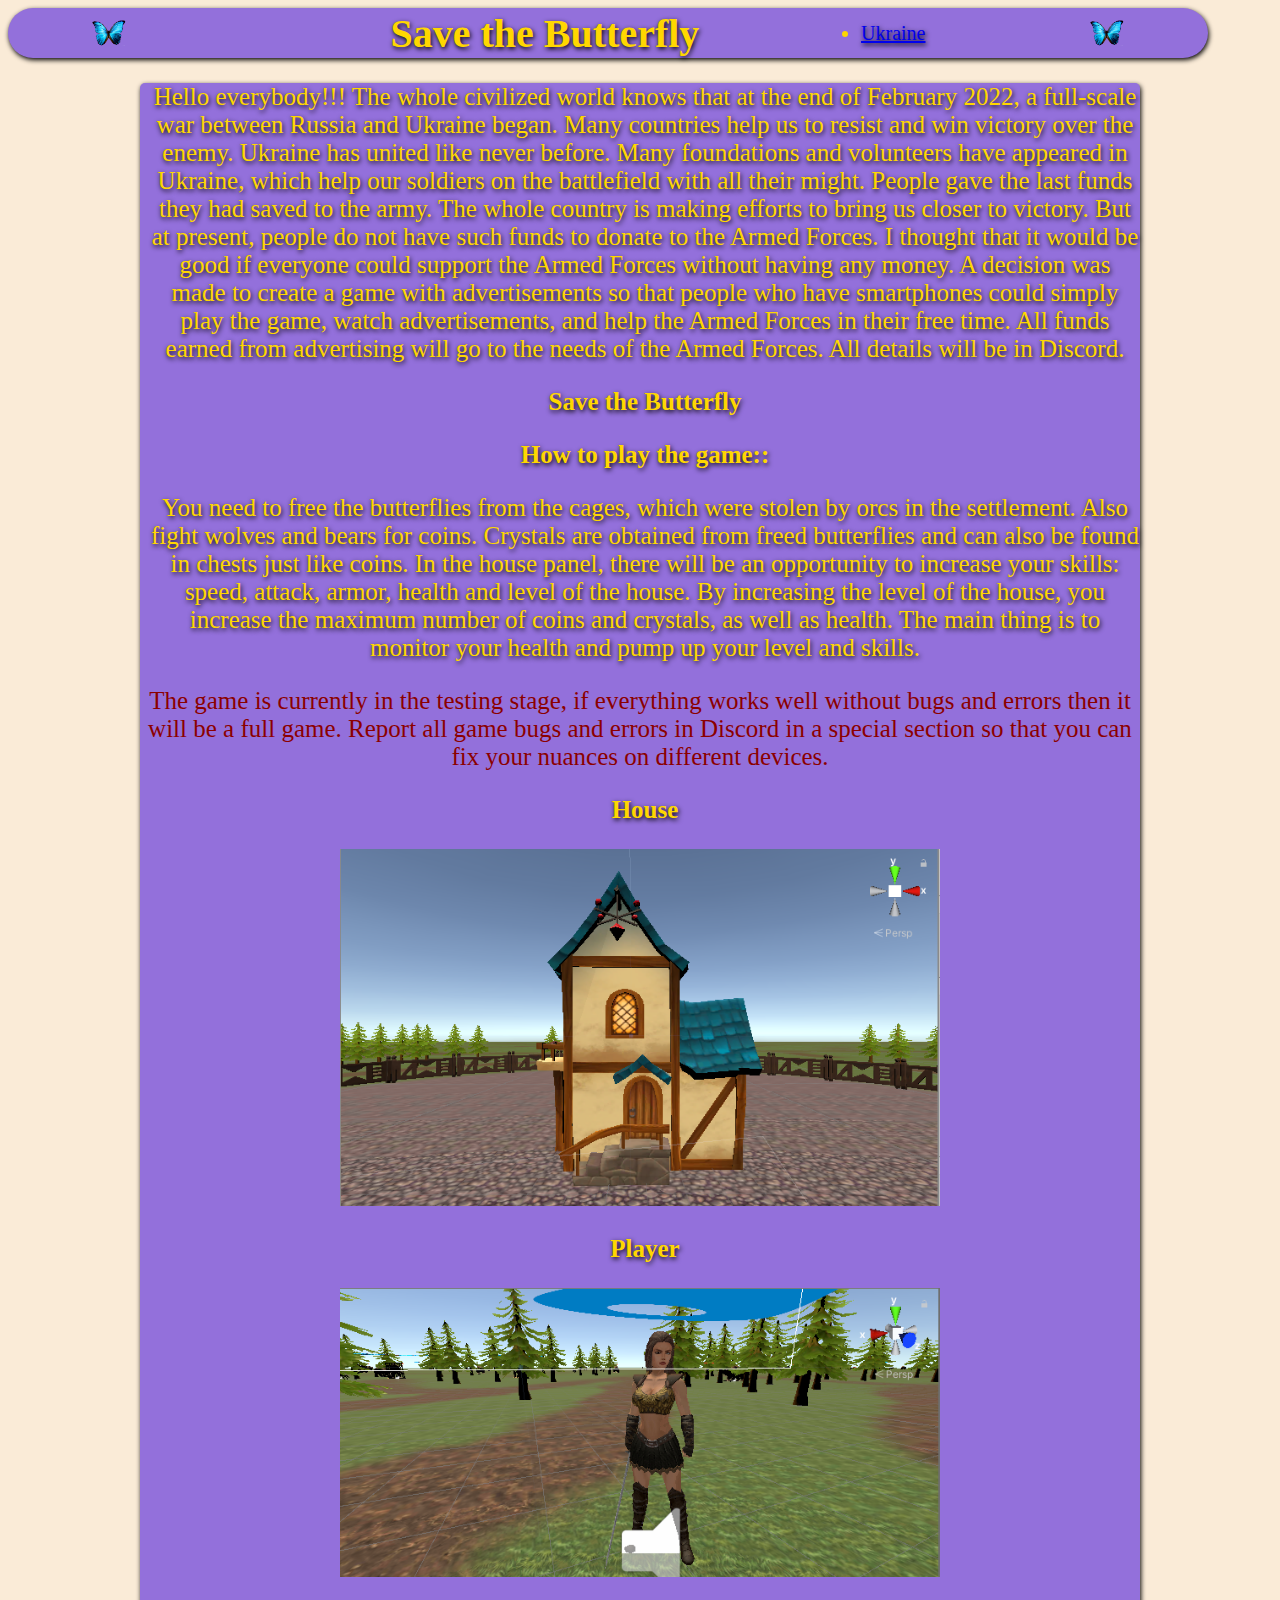
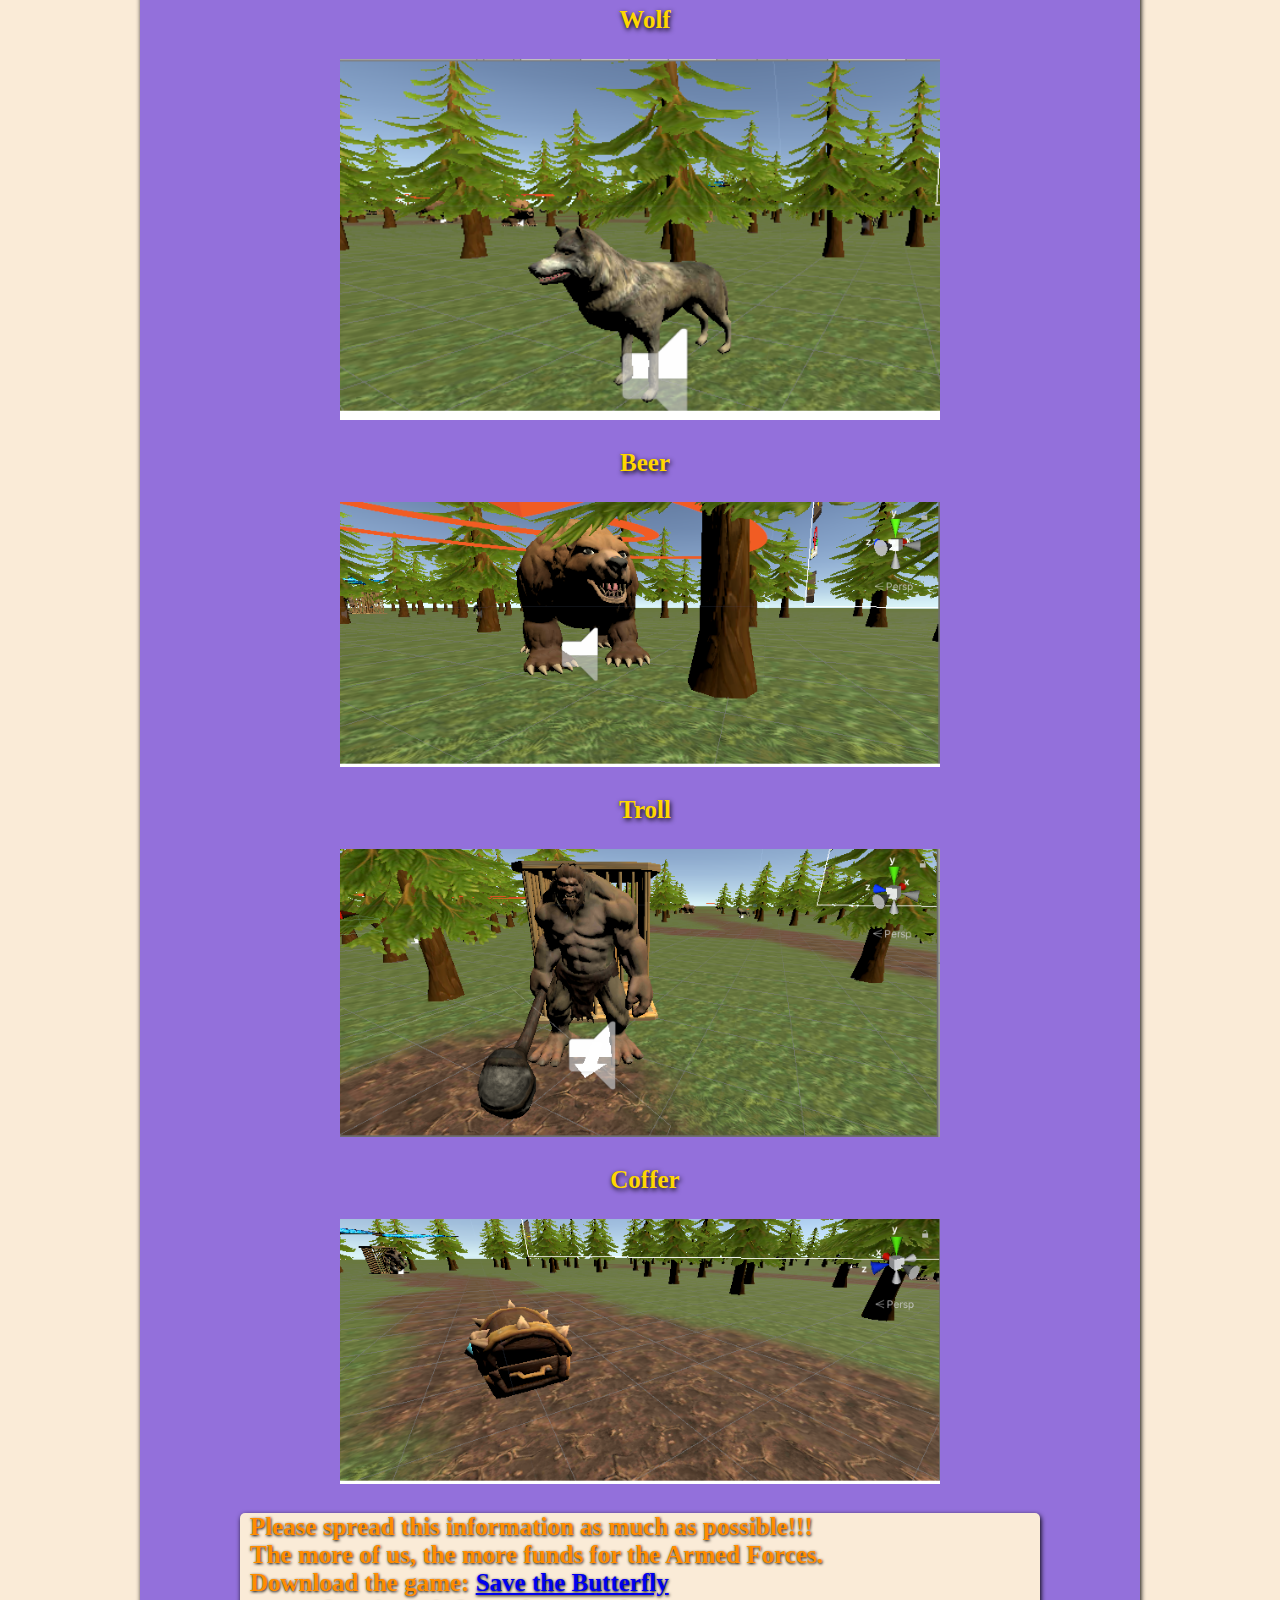
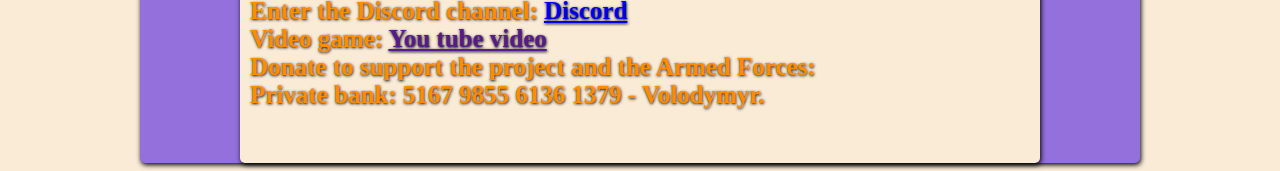
==== en.html @ d32404df "css" ====
﻿<!DOCTYPE html>
<html>
<head>
    <meta charset="utf-8" />
    <title>Save the Butterfly</title>
    <link rel="stylesheet" href="css/site.css" />
</head>
<body>
    <div class="header">
        <img src="image/5e91df5d0e90f17169d08384.png" width="40" height="40" class="img" />
        <h1>Save the Butterfly</h1>
        <li><a href="index.html">Ukraine</a></li>
        <img src="image/5e91df5d0e90f17169d08384.png" width="40" height="40" />
    </div> 
    <div class="content">

        <p class="text">
            Hello everybody!!! The whole civilized world knows that at the end of February 2022, a full-scale war between Russia and Ukraine began.
            Many countries help us to resist and win victory over the enemy. Ukraine has united like never before.
            Many foundations and volunteers have appeared in Ukraine, which help our soldiers on the battlefield with all their might.
            People gave the last funds they had saved to the army. The whole country is making efforts to bring us closer to victory.
            But at present, people do not have such funds to donate to the Armed Forces.
            I thought that it would be good if everyone could support the Armed Forces without having any money.
            A decision was made to create a game with advertisements so that people who have smartphones could simply play the game, watch advertisements, and help the Armed Forces in their free time.
            All funds earned from advertising will go to the needs of the Armed Forces. All details will be in Discord.




        </p>
        <h1 class="text">Save the Butterfly</h1>
        <h3 class="text">How to play the game::</h3>
        <p class="text">
            You need to free the butterflies from the cages, which were stolen by orcs in the settlement.
            Also fight wolves and bears for coins. Crystals are obtained from freed butterflies and can also be found in chests just like coins.
            In the house panel, there will be an opportunity to increase your skills: speed, attack, armor, health and level of the house.
            By increasing the level of the house, you increase the maximum number of coins and crystals, as well as health.
            The main thing is to monitor your health and pump up your level and skills.
        </p>
        <p class="info">
            The game is currently in the testing stage, if everything works well without bugs and errors then it will be a full game.
            Report all game bugs and errors in Discord in a special section so that you can fix your nuances on different devices.
        </p>
        <h3 class="text">House</h3>
        <img class="imaggame" src="image/house.png" width="600" />
        <h3 class="text">Player</h3>
        <img class="imaggame" src="image/heroy.png" width="600" />
        <h3 class="text">Wolf</h3>
        <img class="imaggame" src="image/wolf.png" width="600" />
        <h3 class="text">Beer</h3>
        <img class="imaggame" src="image/beer.png" width="600" />
        <h3 class="text">Troll</h3>
        <img class="imaggame" src="image/Troll.png" width="600" />
        <h3 class="text">Coffer</h3>
        <img class="imaggame" src="image/chest.png" width="600" />
        <div class="infogame">
            <p class="textinfo"><b>
    Please spread this information as much as possible!!!<br />
    The more of us, the more funds for the Armed Forces.<br />
    Download the game: <a href="https://drive.google.com/file/d/1AVM69T28uzOWhnN7NlV5Fk6e65YJtRfO/view">Save the Butterfly</a><br />
    Enter the Discord channel: <a href="https://discord.gg/XhBQxnUH">Discord</a><br />
    Video game: <a href="">You tube video</a><br />
    Donate to support the project and the Armed Forces:<br />
    Private bank: 5167 9855 6136 1379 - Volodymyr.
</b>
            </p>
        </div>
    </div>
</body>
</html>
---- css/site.css ----
﻿body {
   background-color:antiquewhite;
}
.header{
    display:flex;
    width:1200px;
    height:50px;
    background-color:mediumpurple;
    box-shadow: 1px 2px 5px black;
    border-radius: 30px 30px;
    text-align:center;
    text-shadow:1px 2px 5px black;
    color:gold;
    font-size: 20px;
   justify-content:space-around;
   align-items:center;
 
}
.img{
    
    margin-right: 100px;
}
.content {
    height: auto;
    width: 1000px;
    box-shadow: 1px 2px 5px black;
    left: 0;
    right: 0;
    margin: 0 auto;
    background-color: mediumpurple;
    border-radius: 5px 5px;
   
}
.text {
    font-size: 25px;
    color: gold;
    margin-left: 10px;
  text-align:center;
    text-shadow: 1px 2px 5px black;
}
.imaggame {
   
    margin-left: 200px;
}
.info {
    font-size: 25px;
    color:darkred;
   
    text-align: center;
}
.infogame {
    height: 250px;
    width: 800px;
    box-shadow: 1px 2px 5px black;
    left: 0;
    right: 0;
    margin: 0 auto;
    background-color:antiquewhite;
    border-radius: 5px 5px;
   
}
.textinfo {
    margin-left: 10px;
    text-shadow: 0.5px 1px 3px black;
    font-size: 25px;
    color: darkorange;
}
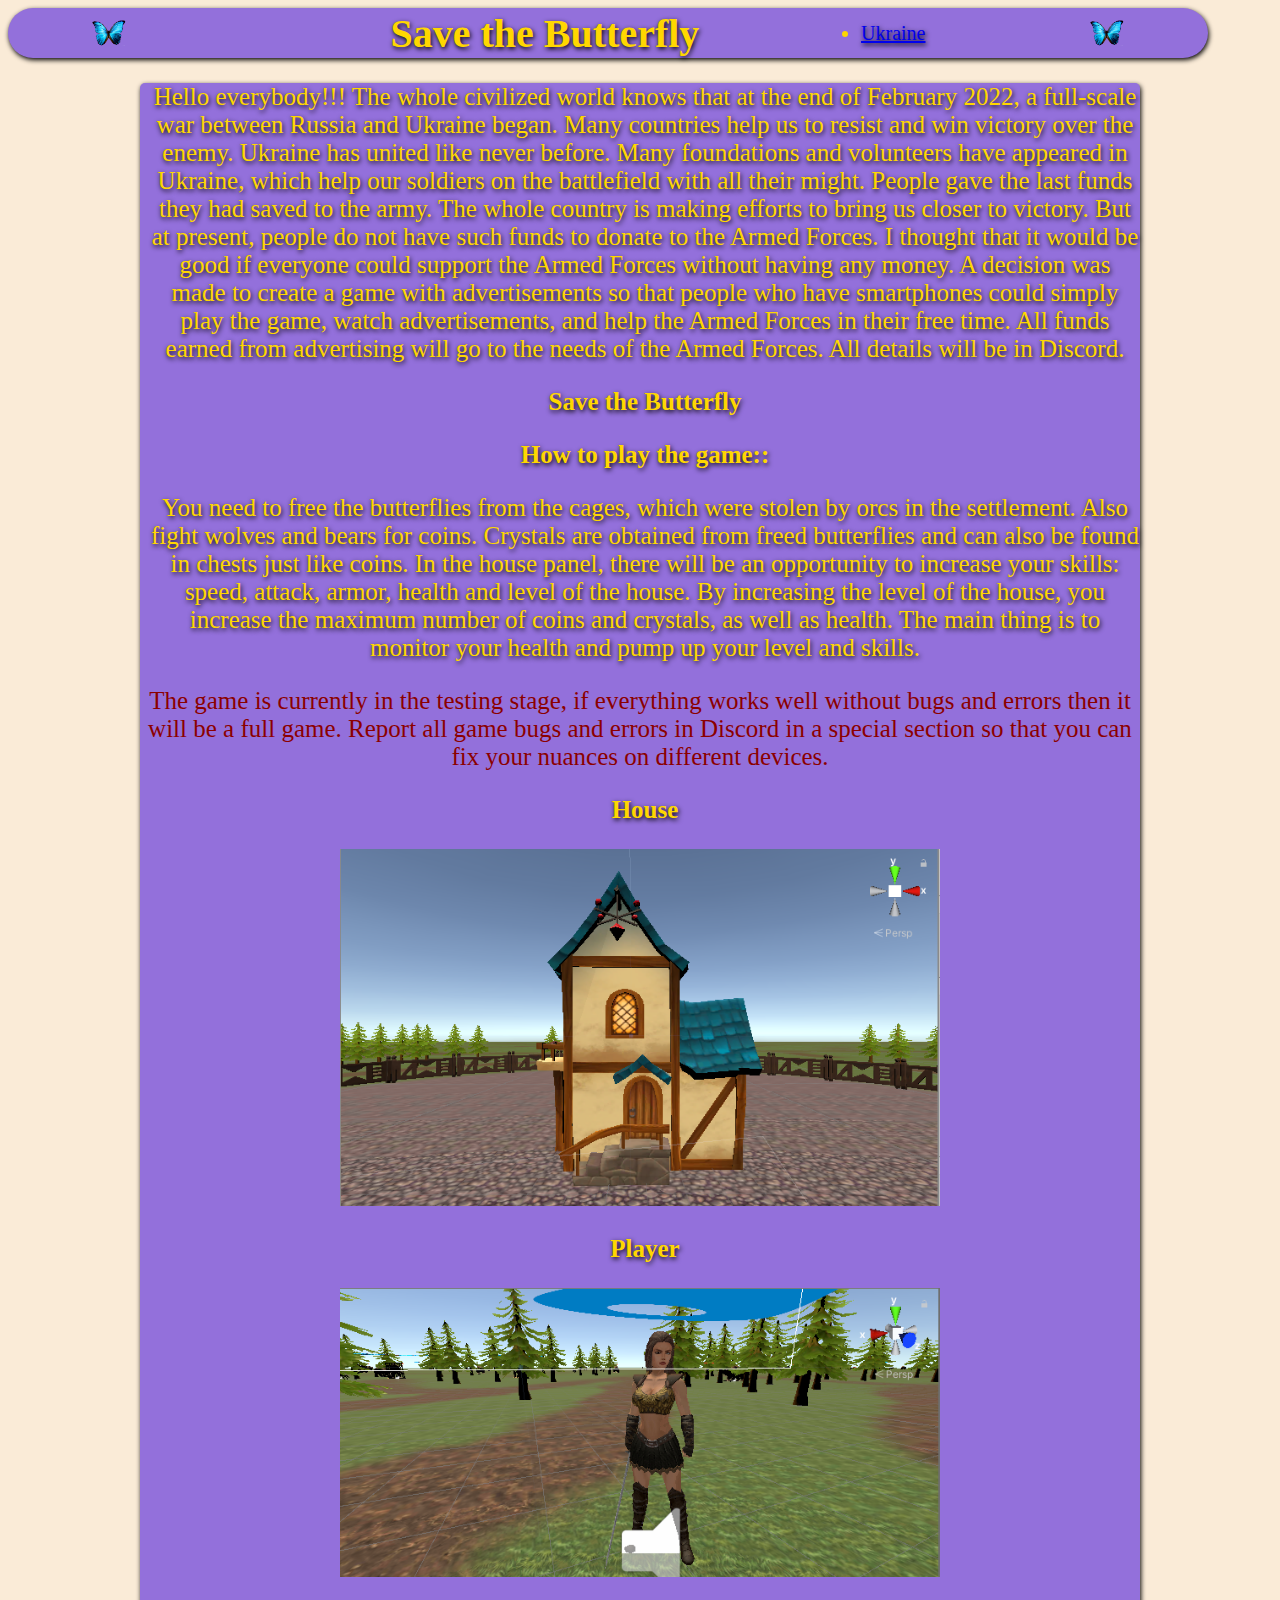
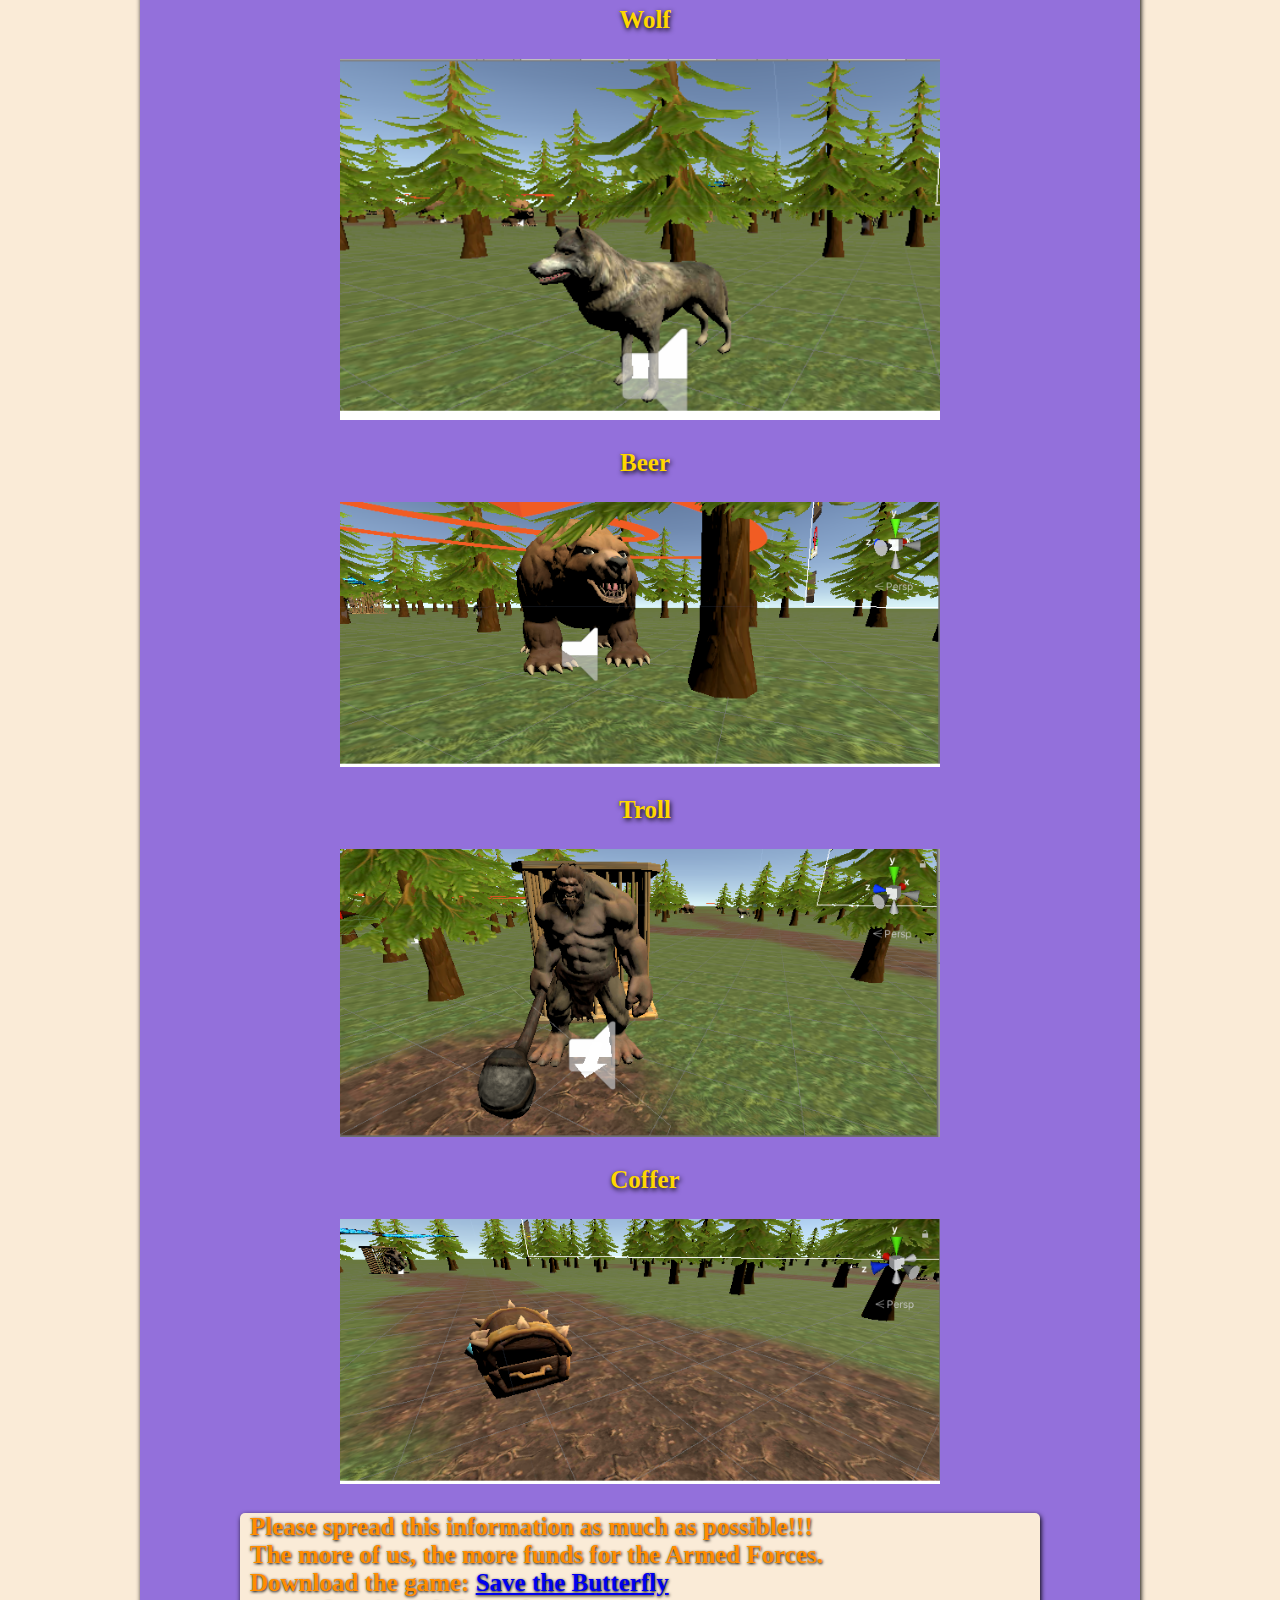
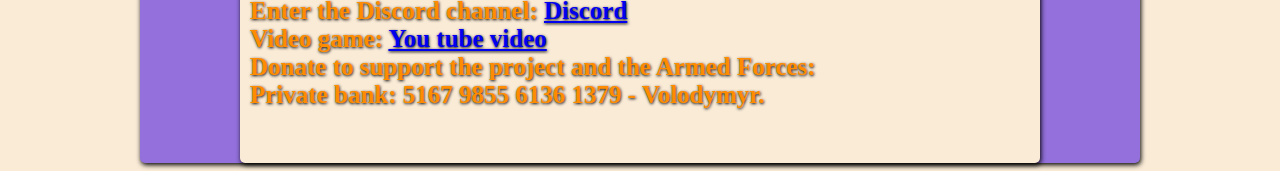
==== commit d4923488: "css" ====
--- a/en.html
+++ b/en.html
@@ -9,7 +9,7 @@
     <div class="header">
         <img src="image/5e91df5d0e90f17169d08384.png" width="40" height="40" class="img" />
         <h1>Save the Butterfly</h1>
-        <li><a href="index.html">Ukraine</a></li>
+        <li><a href="Index.html">Ukraine</a></li>
         <img src="image/5e91df5d0e90f17169d08384.png" width="40" height="40" />
     </div> 
     <div class="content">
@@ -59,7 +59,7 @@
     The more of us, the more funds for the Armed Forces.<br />
     Download the game: <a href="https://drive.google.com/file/d/1AVM69T28uzOWhnN7NlV5Fk6e65YJtRfO/view">Save the Butterfly</a><br />
     Enter the Discord channel: <a href="https://discord.gg/XhBQxnUH">Discord</a><br />
-    Video game: <a href="">You tube video</a><br />
+    Video game: <a href="https://www.youtube.com/watch?v=MeAAtHk58vI">You tube video</a><br />
     Donate to support the project and the Armed Forces:<br />
     Private bank: 5167 9855 6136 1379 - Volodymyr.
 </b>
